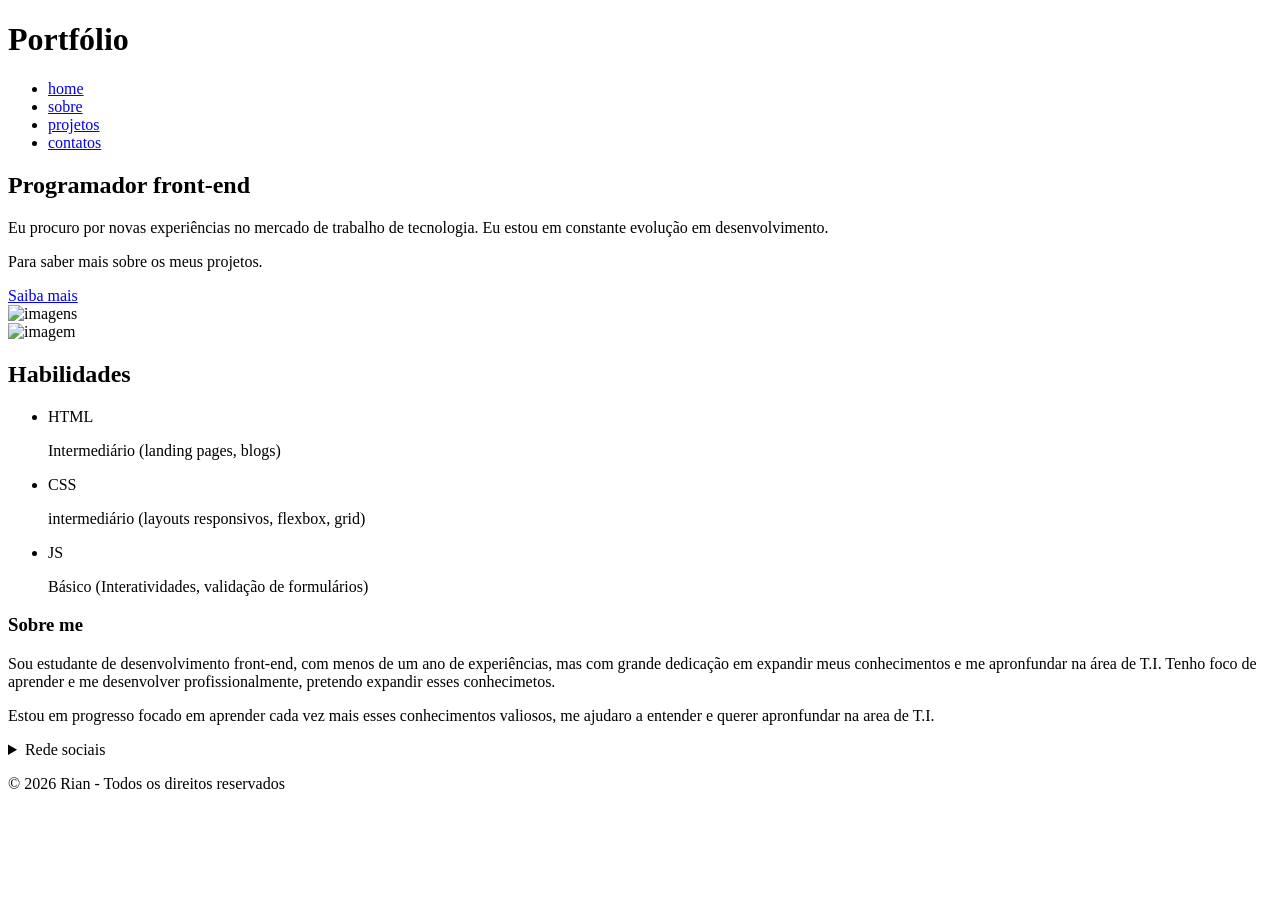
==== index.html @ 625d5825 "Fix stylesheet link path in index.html" ====
<!DOCTYPE html>
<html lang="pt-br">
<head>
    <meta charset="UTF-8">
    <meta http-equiv="X-UA-Compatible" content="IE=edge">
    <meta name="viewport" content="width=device-width, initial-scale=1.0">
    <meta name="description" content="Esta página contem um portfólio para o uso pessoal">
    <meta name="keywords" content="Portfólio pessoal">
    <meta name="author" content="Rian da silva menezes">
    <link rel="stylesheet" href="style.css">
    <title>Portfólio</title>
</head>
<body>
    <header>
        <h1>Portfólio</h1>

         <nav>
        <ul>
            <li><a href="index.html">home</a></li>
            <li><a href="#sobre">sobre</a></li>
            <li><a href="projetos.html">projetos</a></li>
            <li><a href="#contatos">contatos</a></li>
            
        </ul>
    </nav>

    </header>
   
    <main>
        <section class="section1">

            <div class="visul1">
            <h2>Programador front-end</h2>

            <p class="Descr1">Eu procuro por novas experiências no mercado de trabalho de  tecnologia. Eu estou em constante evolução em desenvolvimento.</p>
            
            <p class="Descr2">Para saber mais sobre os meus projetos.</p>
            <a href="Portfólio/projetos.html">Saiba mais</a>
            </div>

            <img src="img/img-3.jpg" alt="imagens">
               
            </section>

        <section class="section2">

        


        <div class="Habilidades">
           <img src="img/img-1.jpg" alt="imagem">
            <div class="conteinerHLD">

               

            <h2>Habilidades</h2>
        <ul>
            <li>HTML
                <p>Intermediário (landing pages, blogs)</p>
            </li>
            
            <li>CSS
                <p>intermediário (layouts responsivos, flexbox, grid)</p>
            </li>

            <li>JS
                <p>Básico (Interatividades, validação de formulários)</p>
            </li>
        </ul>
        </div>
  
    </div>
        

        <aside class="sobre" id="sobre">
            <h3>Sobre me</h3>
            <p>Sou estudante de desenvolvimento front-end, com menos de um ano de experiências, mas com grande dedicação em expandir meus conhecimentos e me apronfundar na área de T.I. Tenho foco de aprender e me desenvolver profissionalmente, pretendo expandir esses conhecimetos.</p>

            <p class="p-sobre">Estou em progresso focado em aprender cada vez mais esses conhecimentos valiosos, me ajudaro a entender e querer apronfundar na area de T.I.</p>
        </aside>

       
      
        </section>

    </main>
    <footer>
        
       
        <details>

            <summary id="contatos">Rede sociais</summary>

             <div class="redeSC">
        <figure>
            
            <img src="img/whatsapp.png" alt="imagem">
            <figcaption>+55 (73) 98145-9794</figcaption>
            
        </figure>

        <figure>
            <img class="email" src="img/o-email.png" alt="imagem">
            <figcaption>riansilvamenezes394@gmail.com</figcaption>
        </figure>

        <figure>
            <img class="github" src="img/github-big-logo.png" alt="imagem">
            <figcaption><a href="https://github.com/riansilvamenezes82/biblioteca-aleat-ria.git">https://github.com/riansilvamenezes82/biblioteca-aleat-ria.git</a></figcaption>
        </figure>

        <figure>
            
            <img src="img/linkedin.png" alt="imagem">
            <figcaption><a href="https://www.linkedin.com/in/rian-silva-menezes-94610027a">https://www.linkedin.com/in/rian-silva-menezes-94610027a</a></figcaption>
        </figure>
</div>

        </details>

        
       
        <p>© 2026 Rian - Todos os direitos reservados</p>
    </footer>
</body>
</html>
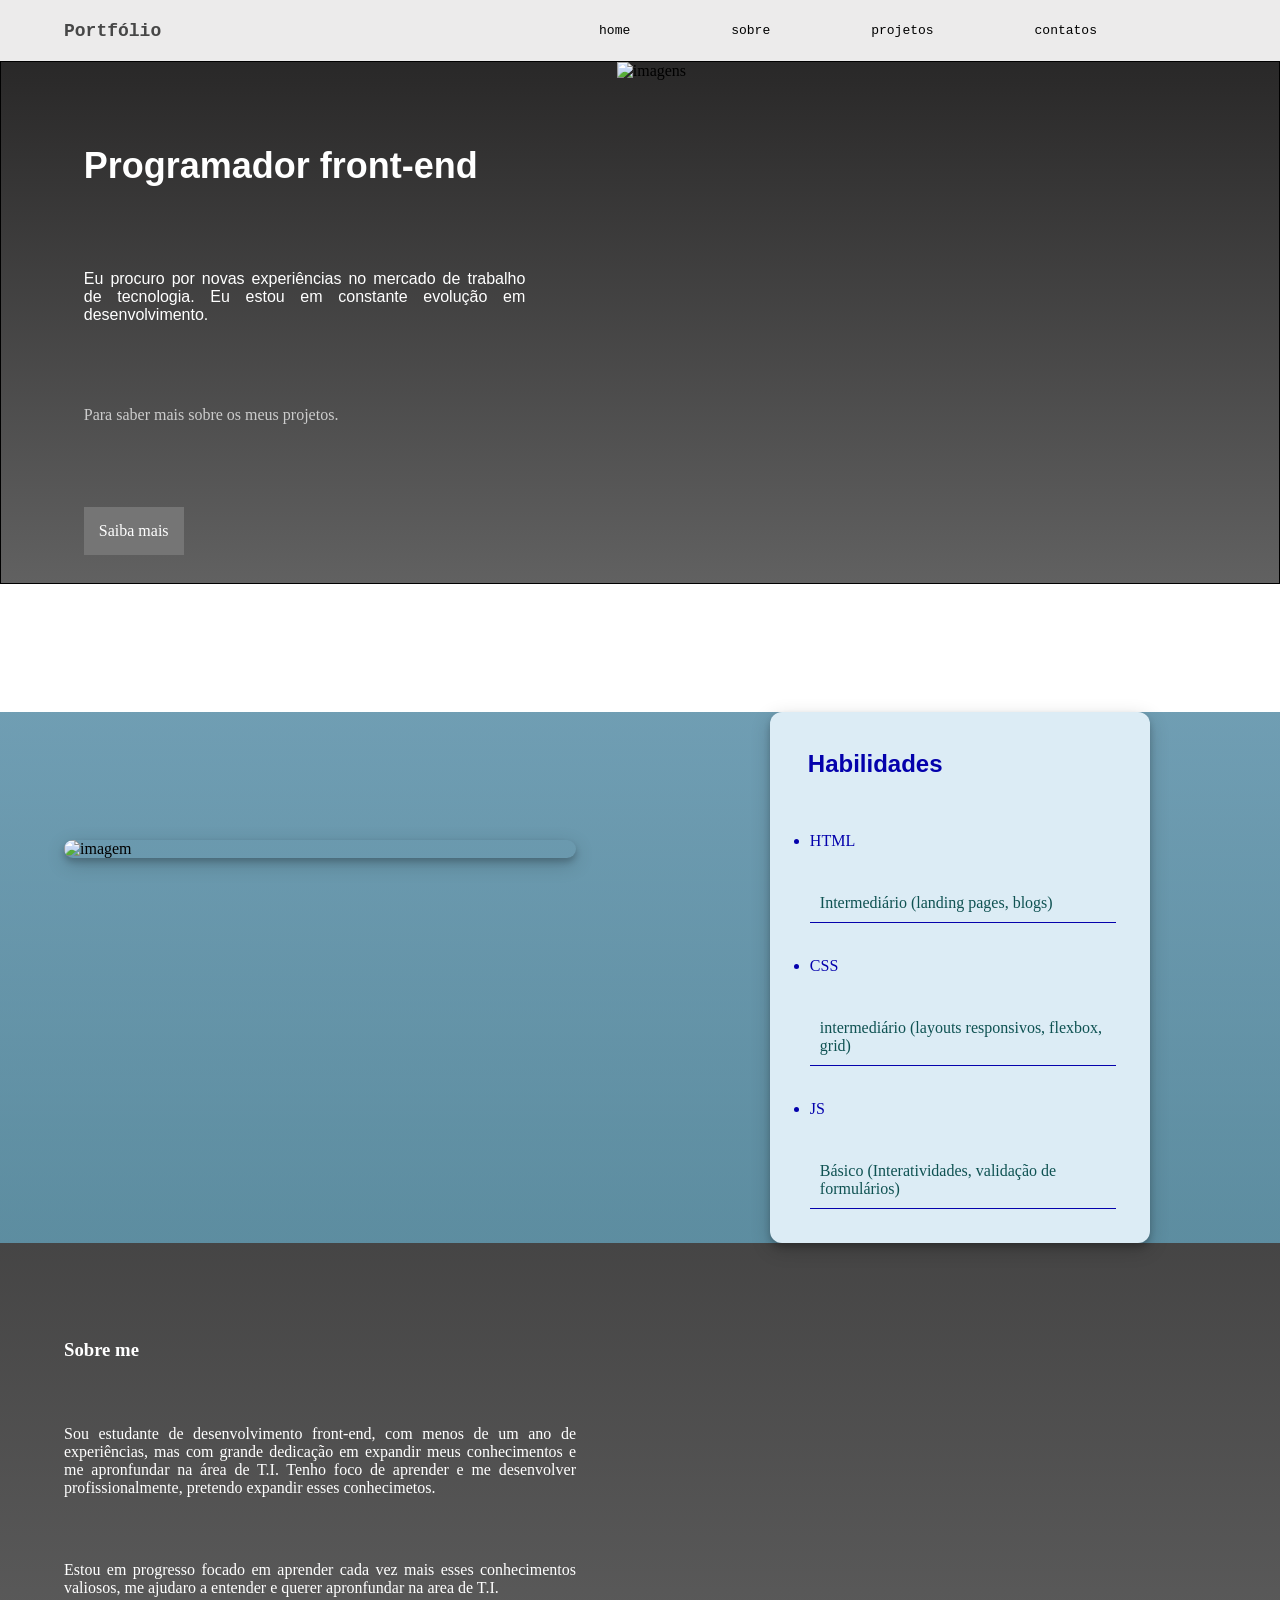
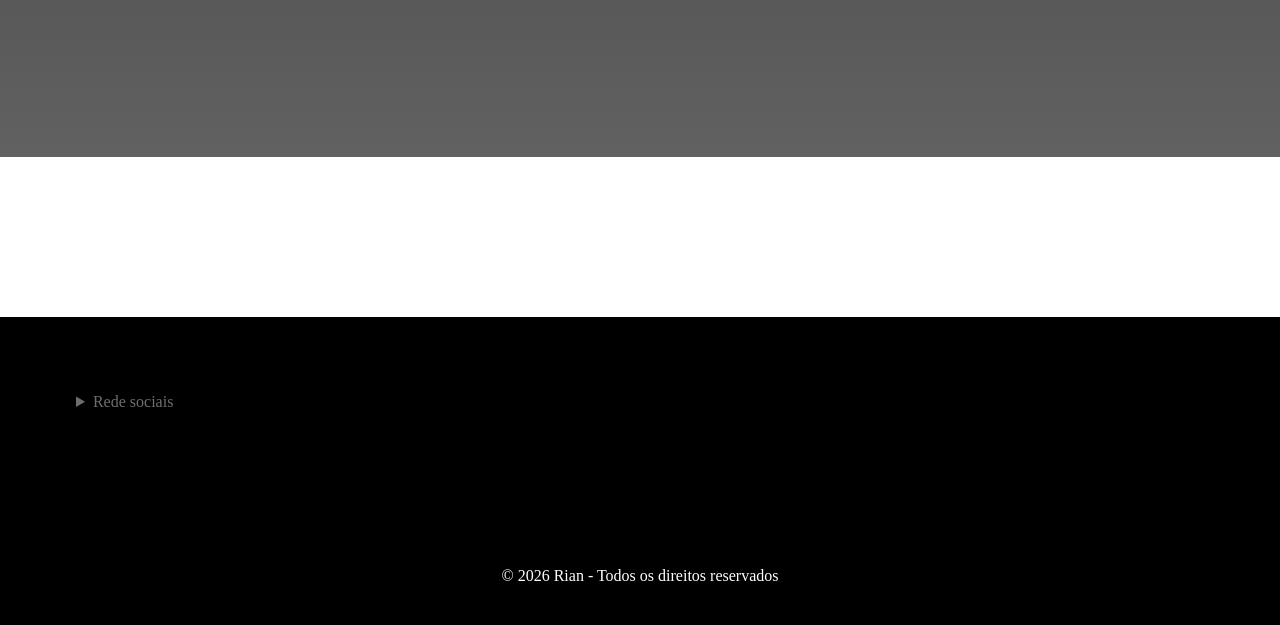
==== commit 4886f187: "Update stylesheet link path in index.html" ====
--- a/index.html
+++ b/index.html
@@ -7,7 +7,7 @@
     <meta name="description" content="Esta página contem um portfólio para o uso pessoal">
     <meta name="keywords" content="Portfólio pessoal">
     <meta name="author" content="Rian da silva menezes">
-    <link rel="stylesheet" href="style.css">
+    <link rel="stylesheet" href=" ../css/style.css">
     <title>Portfólio</title>
 </head>
 <body>
--- a/css/style.css
+++ b/css/style.css
@@ -0,0 +1,340 @@
+*{
+    box-sizing:border-box;
+}
+
+body{
+    margin:0;
+    
+    
+}
+
+html{
+    scroll-behavior:smooth;
+}
+
+header{
+    margin:0;
+    
+    
+}
+
+header{
+    display:flex;
+    align-items:center;
+    background:rgb(236, 235, 235);
+    font-family:monospace;
+}
+
+header h1{
+    margin-left:5%;
+    font-size:18px;
+    color:rgb(71, 71, 71);
+    
+}
+
+nav{
+    width:85%;
+    margin-left:13%;
+    
+}
+
+nav ul{
+    display:flex;
+    list-style-type:none;
+    padding:0;
+    margin-left:20%;
+    /* border:1px solid blue; */
+
+}
+
+nav li{
+    padding:10px;
+    margin-left:8%;
+   
+}
+
+nav li a{
+    /* border:1px solid blue; */
+    padding:10px;
+    color:black;
+    text-decoration:none;
+}
+
+nav li:hover{
+    opacity:30%;
+}
+
+
+
+.section1{
+    
+    display:flex;
+    background-image:linear-gradient(rgb(41, 40, 40), rgb(97, 97, 97));
+    border:1px solid black;
+   
+    
+}
+
+.section1 img{
+    width:60%;
+    height:auto;
+}
+
+.visul1{
+    width:50%;
+    height:100%;
+    margin-right:5%;
+   
+    
+}
+
+.section1 h2{
+
+    font-family:Impact, Haettenschweiler, 'Arial Narrow Bold', sans-serif;
+    display:inline-block;
+    margin:15% 0% 0% 15%;
+    font-size:36px;
+    color:white;
+  
+}
+
+.Descr1{
+    /* border:1px solid black; */
+    margin:15% 0% 5% 15%;
+    color:white;
+    text-align:justify;
+    width:80%;
+    font-family:'Lucida Sans', 'Lucida Sans Regular', 'Lucida Grande', 'Lucida Sans Unicode', Geneva, Verdana, sans-serif;
+    
+    
+    
+
+}
+
+
+.Descr2{
+   
+    margin:15% 0% 0% 15%;
+    width:60%;
+    color:rgb(204, 204, 204);
+    text-align:justify;
+}
+
+.section1 a{
+    margin:15% 0% 5% 15%; 
+    display:inline-block;
+    background:rgb(117, 117, 117);
+    text-decoration:none;
+    padding:15px;
+    color:white;
+    
+}
+
+.section1 a:hover{
+    background:white;
+    color:rgb(126, 128, 126);
+}
+
+
+
+
+
+
+.section2{
+   margin:10% 0% 10% 0%;
+   padding-bottom:10%;
+   background-image:linear-gradient(rgb(41, 40, 40), rgb(97, 97, 97));
+   
+  
+   
+   
+}
+
+
+
+.sobre{
+    
+    width:50%;
+    
+}
+
+.sobre h3{
+    margin:15% 0% 5% 10%;
+    color:white;
+    
+
+}
+
+.sobre p{
+    text-align:justify;
+    
+    color:white;
+    
+   
+}
+
+.sobre .p-sobre{
+    
+    color:white;
+}
+
+.section2 p{
+    
+    margin:10% 10% 5% 10%;
+}
+
+.Habilidades{
+    display:flex;
+    background-image:linear-gradient(rgba(140, 205, 235, 0.712), rgba(106, 181, 211, 0.644));
+    
+    
+    
+    
+}
+
+.conteinerHLD{
+    display:inline-block;
+    margin:auto;
+    
+    height:60%;
+    background:rgb(220, 236, 245);
+    border-radius:12px;
+    box-shadow:0px 4px 6px rgba(0,0,0,0.2), 0px 6px 20px rgba(0,0,0,0.19);
+}
+
+.conteinerHLD:hover{
+ box-shadow:0px 4px 6px rgba(0,0,0,0.2), 0px 6px 20px rgba(0, 0, 0, 0.349);
+}
+
+.section2 img{
+    width:40%;
+    height:50%;
+    margin:10% 5% 10% 5%;
+    border-radius:12px;
+    box-shadow:0px 4px 6px rgba(0,0,0,0.2), 0px 6px 20px rgba(0,0,0,0.19);
+   
+}
+
+.section2 h2{
+    display:inline-block;
+    /* border:1px solid black; */
+    margin:10% 0% 10% 10%;
+    color:rgb(4, 1, 172);
+    font-family:'Franklin Gothic Medium', 'Arial Narrow', Arial, sans-serif;
+}
+
+.Habilidades li{
+    margin-bottom:10%;
+    color:rgb(4, 1, 172);
+    
+    
+}
+
+.Habilidades li p{
+    margin-left:0;
+    color:rgb(15, 82, 82);
+    border-bottom:1px solid rgb(4, 1, 172);
+    padding:10px;
+
+}
+
+
+
+
+
+
+
+
+footer{
+    margin-top:10rem;
+    
+    background:black;
+    padding:40px;
+}
+
+details{
+   
+    
+    /* border:1px solid white; */
+    width:60%;
+    
+    
+    
+}
+
+summary{
+    padding:5%; 
+    color:rgb(112, 109, 109);
+}
+
+details h4{
+    color:white;
+    
+}
+
+details a{
+    color:white;
+    text-decoration:underline;
+}
+
+details a:hover{
+    color:rgb(170, 169, 169);
+}
+
+.redeSC{
+    background:rgba(43, 43, 43, 0.473);
+    width:100%;
+    padding:2% 10% 2% 0%;
+   
+}
+
+
+
+
+footer figure{
+    display:flex;
+    align-items:center;
+    /* border:1px solid white; */
+    width:100%;
+    margin:10% 0% 15% 10%;
+    
+}
+
+footer figcaption{
+ margin-left:5%;
+ color:white;
+ font-family:monospace;
+ 
+ /* border:1px solid red; */
+  
+ 
+
+  
+}
+
+footer img{
+    width:8%;
+    height:8%;
+    
+    
+}
+
+
+.email{
+    background:white;
+    border-radius:100%;
+    padding:1px;
+}
+
+.github{
+    background:white;
+    border-radius:100%;
+}
+
+footer p{
+    color:white;
+    text-align:center;
+    margin-top:10%;
+    margin-bottom:0;
+}
+
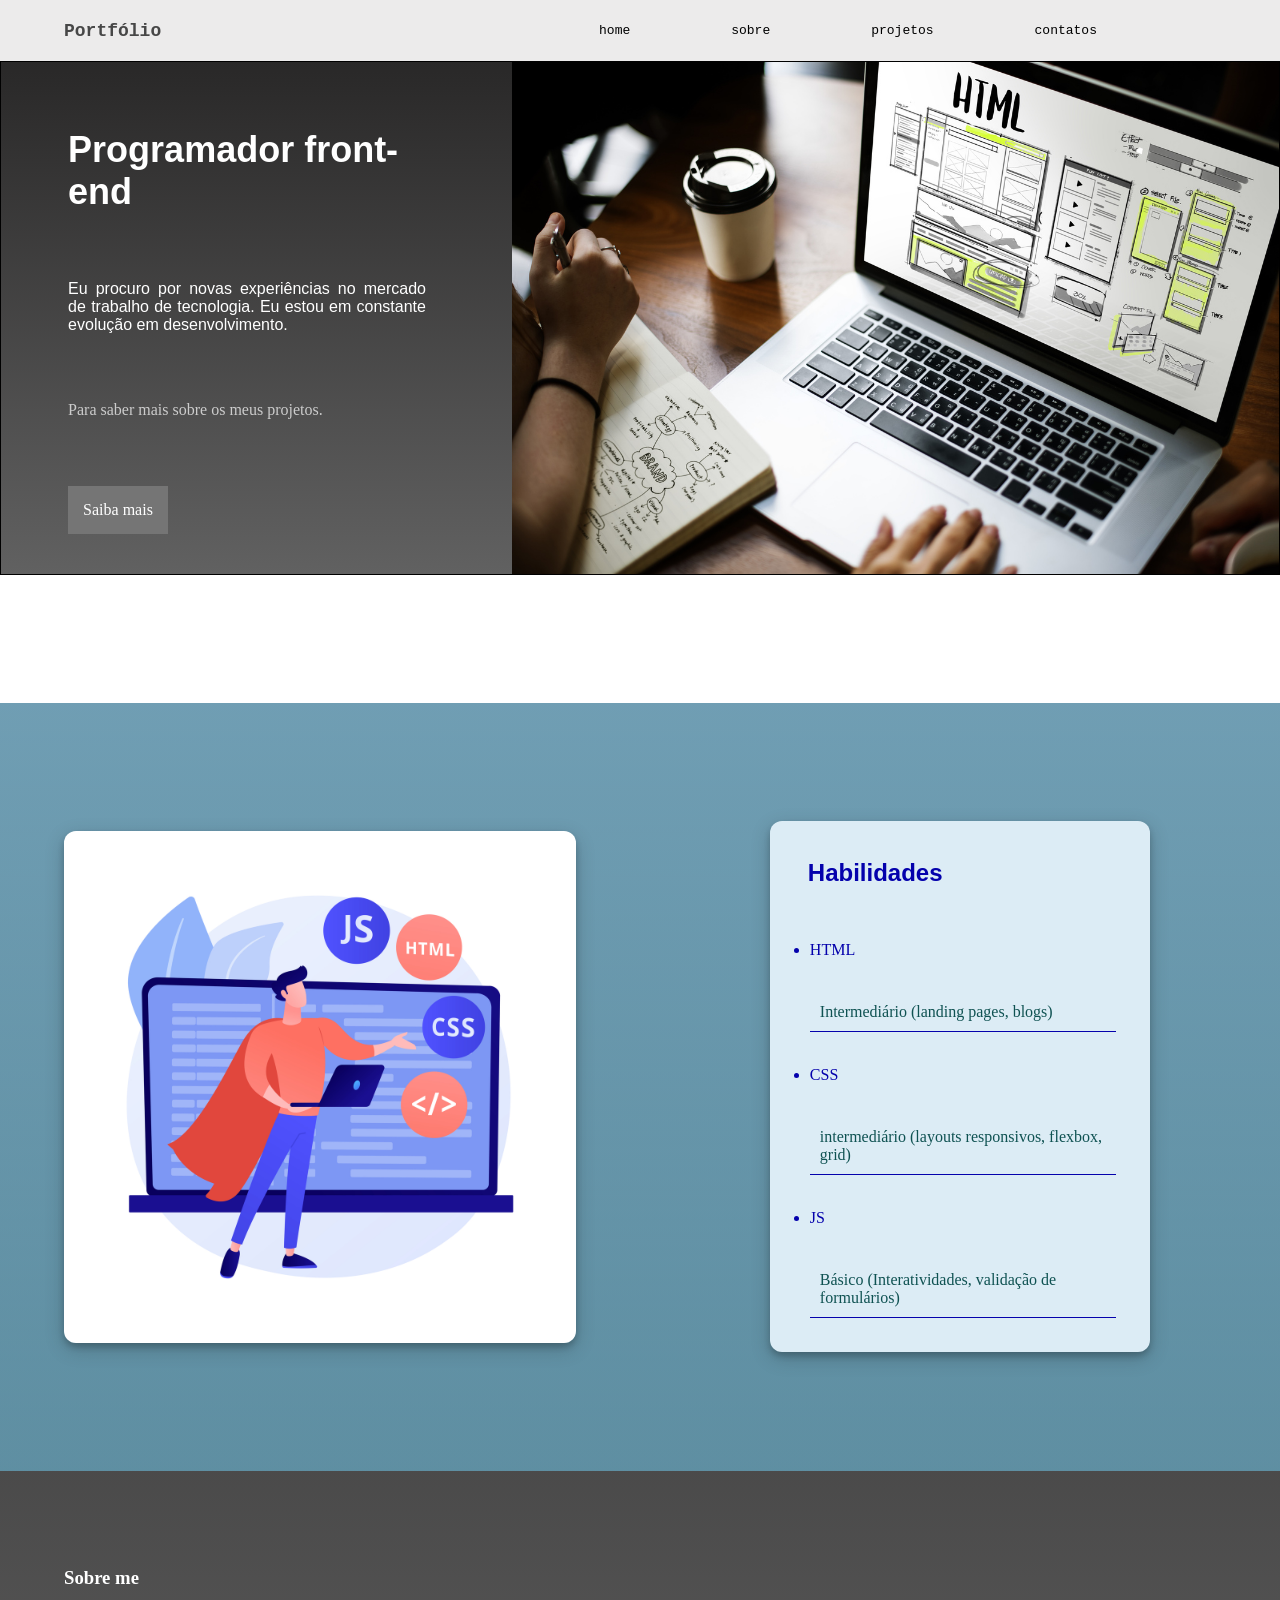
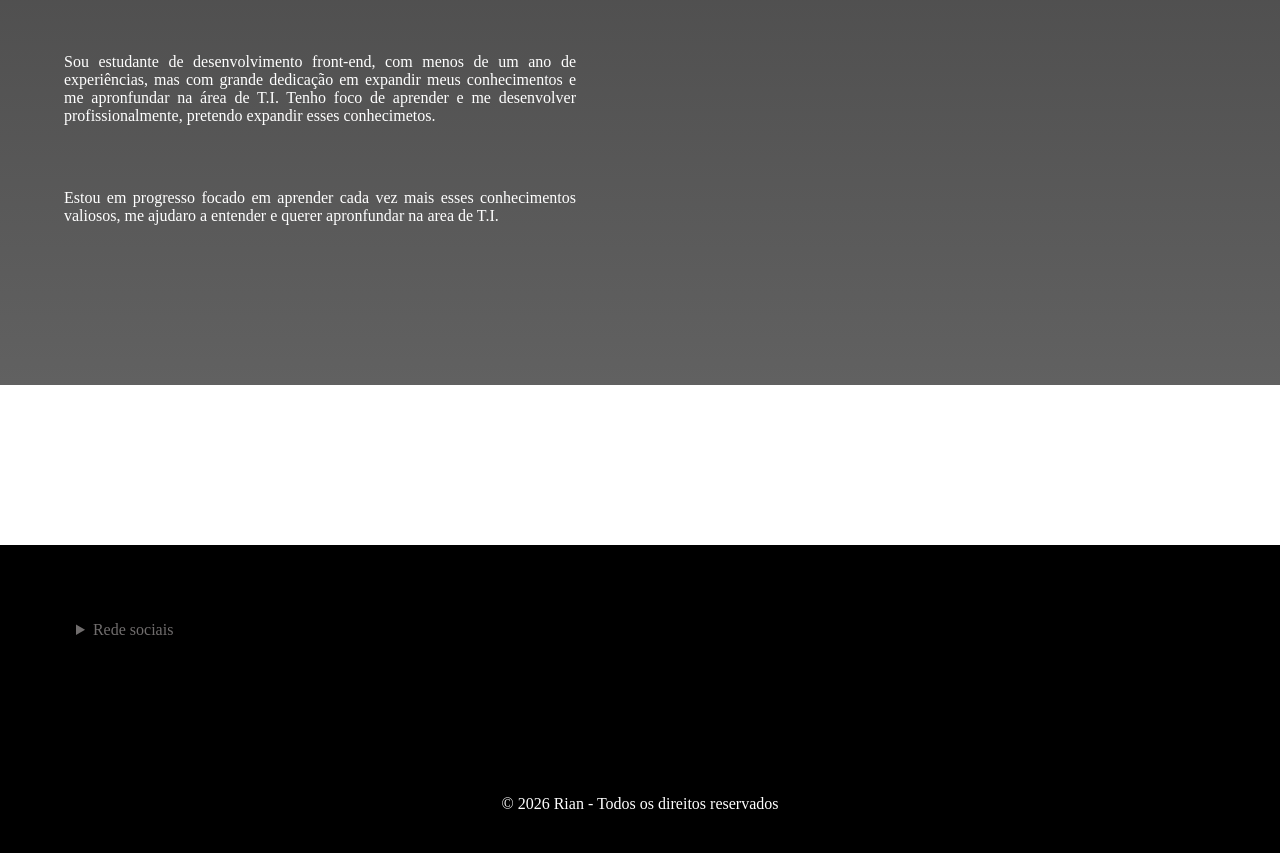
==== commit ea14196b: "Update index.html" ====
--- a/index.html
+++ b/index.html
@@ -7,7 +7,7 @@
     <meta name="description" content="Esta página contem um portfólio para o uso pessoal">
     <meta name="keywords" content="Portfólio pessoal">
     <meta name="author" content="Rian da silva menezes">
-    <link rel="stylesheet" href=" ../css/style.css">
+    <link rel="stylesheet" href=" Portfólio/css/style.css">
     <title>Portfólio</title>
 </head>
 <body>
@@ -18,7 +18,7 @@
         <ul>
             <li><a href="index.html">home</a></li>
             <li><a href="#sobre">sobre</a></li>
-            <li><a href="projetos.html">projetos</a></li>
+            <li><a href="Portfólio/projetos.html">projetos</a></li>
             <li><a href="#contatos">contatos</a></li>
             
         </ul>
@@ -38,7 +38,7 @@
             <a href="Portfólio/projetos.html">Saiba mais</a>
             </div>
 
-            <img src="img/img-3.jpg" alt="imagens">
+            <img src="Portfólio/img/img-3.jpg" alt="imagens">
                
             </section>
 
@@ -48,7 +48,7 @@
 
 
         <div class="Habilidades">
-           <img src="img/img-1.jpg" alt="imagem">
+           <img src="Portfólio/img/img-1.jpg" alt="imagem">
             <div class="conteinerHLD">
 
                
@@ -94,24 +94,24 @@
              <div class="redeSC">
         <figure>
             
-            <img src="img/whatsapp.png" alt="imagem">
+            <img src="Portfólio/img/whatsapp.png" alt="imagem">
             <figcaption>+55 (73) 98145-9794</figcaption>
             
         </figure>
 
         <figure>
-            <img class="email" src="img/o-email.png" alt="imagem">
+            <img class="email" src="Portfólio/img/o-email.png" alt="imagem">
             <figcaption>riansilvamenezes394@gmail.com</figcaption>
         </figure>
 
         <figure>
-            <img class="github" src="img/github-big-logo.png" alt="imagem">
+            <img class="github" src="Portfólio/img/github-big-logo.png" alt="imagem">
             <figcaption><a href="https://github.com/riansilvamenezes82/biblioteca-aleat-ria.git">https://github.com/riansilvamenezes82/biblioteca-aleat-ria.git</a></figcaption>
         </figure>
 
         <figure>
             
-            <img src="img/linkedin.png" alt="imagem">
+            <img src="Portfólio/img/linkedin.png" alt="imagem">
             <figcaption><a href="https://www.linkedin.com/in/rian-silva-menezes-94610027a">https://www.linkedin.com/in/rian-silva-menezes-94610027a</a></figcaption>
         </figure>
 </div>
--- a/Portfólio/css/style.css
+++ b/Portfólio/css/style.css
@@ -0,0 +1,340 @@
+*{
+    box-sizing:border-box;
+}
+
+body{
+    margin:0;
+    
+    
+}
+
+html{
+    scroll-behavior:smooth;
+}
+
+header{
+    margin:0;
+    
+    
+}
+
+header{
+    display:flex;
+    align-items:center;
+    background:rgb(236, 235, 235);
+    font-family:monospace;
+}
+
+header h1{
+    margin-left:5%;
+    font-size:18px;
+    color:rgb(71, 71, 71);
+    
+}
+
+nav{
+    width:85%;
+    margin-left:13%;
+    
+}
+
+nav ul{
+    display:flex;
+    list-style-type:none;
+    padding:0;
+    margin-left:20%;
+    /* border:1px solid blue; */
+
+}
+
+nav li{
+    padding:10px;
+    margin-left:8%;
+   
+}
+
+nav li a{
+    /* border:1px solid blue; */
+    padding:10px;
+    color:black;
+    text-decoration:none;
+}
+
+nav li:hover{
+    opacity:30%;
+}
+
+
+
+.section1{
+    
+    display:flex;
+    background-image:linear-gradient(rgb(41, 40, 40), rgb(97, 97, 97));
+    border:1px solid black;
+   
+    
+}
+
+.section1 img{
+    width:60%;
+    height:auto;
+}
+
+.visul1{
+    width:50%;
+    height:100%;
+    margin-right:5%;
+   
+    
+}
+
+.section1 h2{
+
+    font-family:Impact, Haettenschweiler, 'Arial Narrow Bold', sans-serif;
+    display:inline-block;
+    margin:15% 0% 0% 15%;
+    font-size:36px;
+    color:white;
+  
+}
+
+.Descr1{
+    /* border:1px solid black; */
+    margin:15% 0% 5% 15%;
+    color:white;
+    text-align:justify;
+    width:80%;
+    font-family:'Lucida Sans', 'Lucida Sans Regular', 'Lucida Grande', 'Lucida Sans Unicode', Geneva, Verdana, sans-serif;
+    
+    
+    
+
+}
+
+
+.Descr2{
+   
+    margin:15% 0% 0% 15%;
+    width:60%;
+    color:rgb(204, 204, 204);
+    text-align:justify;
+}
+
+.section1 a{
+    margin:15% 0% 5% 15%; 
+    display:inline-block;
+    background:rgb(117, 117, 117);
+    text-decoration:none;
+    padding:15px;
+    color:white;
+    
+}
+
+.section1 a:hover{
+    background:white;
+    color:rgb(126, 128, 126);
+}
+
+
+
+
+
+
+.section2{
+   margin:10% 0% 10% 0%;
+   padding-bottom:10%;
+   background-image:linear-gradient(rgb(41, 40, 40), rgb(97, 97, 97));
+   
+  
+   
+   
+}
+
+
+
+.sobre{
+    
+    width:50%;
+    
+}
+
+.sobre h3{
+    margin:15% 0% 5% 10%;
+    color:white;
+    
+
+}
+
+.sobre p{
+    text-align:justify;
+    
+    color:white;
+    
+   
+}
+
+.sobre .p-sobre{
+    
+    color:white;
+}
+
+.section2 p{
+    
+    margin:10% 10% 5% 10%;
+}
+
+.Habilidades{
+    display:flex;
+    background-image:linear-gradient(rgba(140, 205, 235, 0.712), rgba(106, 181, 211, 0.644));
+    
+    
+    
+    
+}
+
+.conteinerHLD{
+    display:inline-block;
+    margin:auto;
+    
+    height:60%;
+    background:rgb(220, 236, 245);
+    border-radius:12px;
+    box-shadow:0px 4px 6px rgba(0,0,0,0.2), 0px 6px 20px rgba(0,0,0,0.19);
+}
+
+.conteinerHLD:hover{
+ box-shadow:0px 4px 6px rgba(0,0,0,0.2), 0px 6px 20px rgba(0, 0, 0, 0.349);
+}
+
+.section2 img{
+    width:40%;
+    height:50%;
+    margin:10% 5% 10% 5%;
+    border-radius:12px;
+    box-shadow:0px 4px 6px rgba(0,0,0,0.2), 0px 6px 20px rgba(0,0,0,0.19);
+   
+}
+
+.section2 h2{
+    display:inline-block;
+    /* border:1px solid black; */
+    margin:10% 0% 10% 10%;
+    color:rgb(4, 1, 172);
+    font-family:'Franklin Gothic Medium', 'Arial Narrow', Arial, sans-serif;
+}
+
+.Habilidades li{
+    margin-bottom:10%;
+    color:rgb(4, 1, 172);
+    
+    
+}
+
+.Habilidades li p{
+    margin-left:0;
+    color:rgb(15, 82, 82);
+    border-bottom:1px solid rgb(4, 1, 172);
+    padding:10px;
+
+}
+
+
+
+
+
+
+
+
+footer{
+    margin-top:10rem;
+    
+    background:black;
+    padding:40px;
+}
+
+details{
+   
+    
+    /* border:1px solid white; */
+    width:60%;
+    
+    
+    
+}
+
+summary{
+    padding:5%; 
+    color:rgb(112, 109, 109);
+}
+
+details h4{
+    color:white;
+    
+}
+
+details a{
+    color:white;
+    text-decoration:underline;
+}
+
+details a:hover{
+    color:rgb(170, 169, 169);
+}
+
+.redeSC{
+    background:rgba(43, 43, 43, 0.473);
+    width:100%;
+    padding:2% 10% 2% 0%;
+   
+}
+
+
+
+
+footer figure{
+    display:flex;
+    align-items:center;
+    /* border:1px solid white; */
+    width:100%;
+    margin:10% 0% 15% 10%;
+    
+}
+
+footer figcaption{
+ margin-left:5%;
+ color:white;
+ font-family:monospace;
+ 
+ /* border:1px solid red; */
+  
+ 
+
+  
+}
+
+footer img{
+    width:8%;
+    height:8%;
+    
+    
+}
+
+
+.email{
+    background:white;
+    border-radius:100%;
+    padding:1px;
+}
+
+.github{
+    background:white;
+    border-radius:100%;
+}
+
+footer p{
+    color:white;
+    text-align:center;
+    margin-top:10%;
+    margin-bottom:0;
+}
+
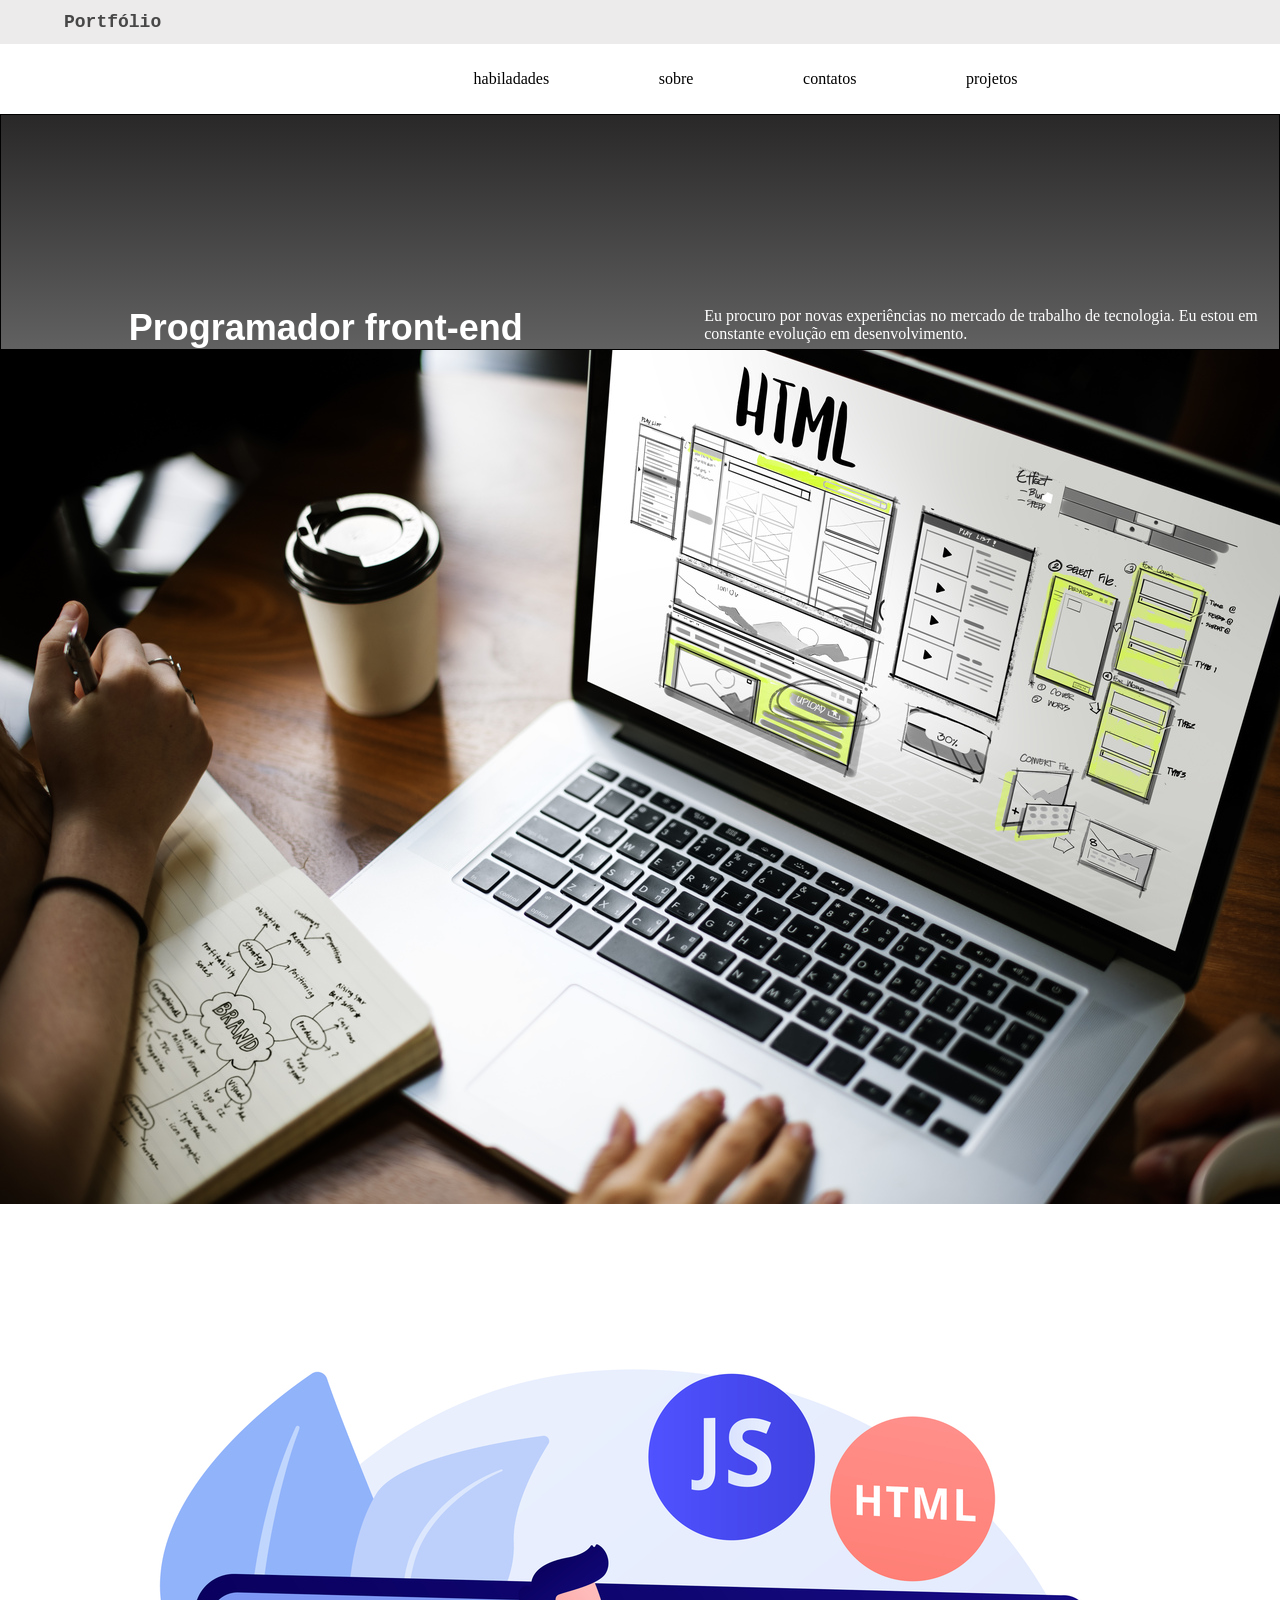
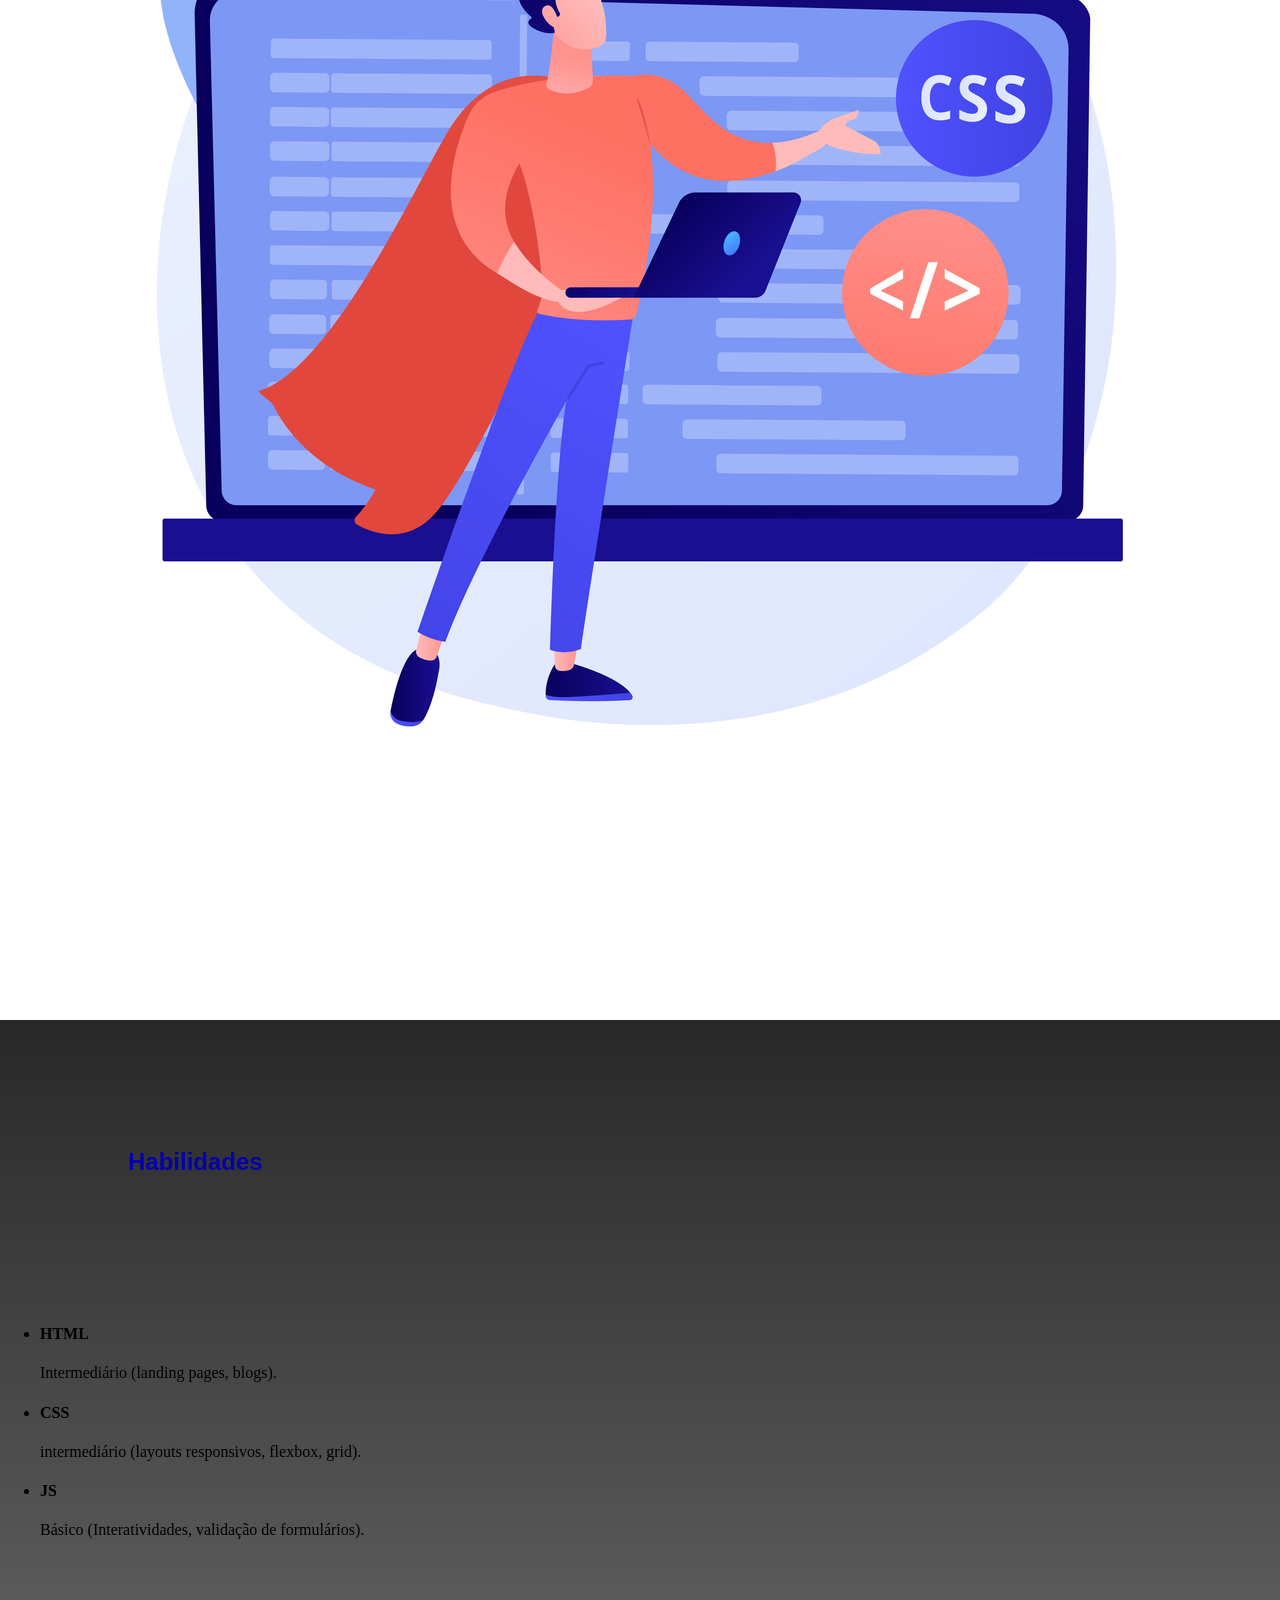
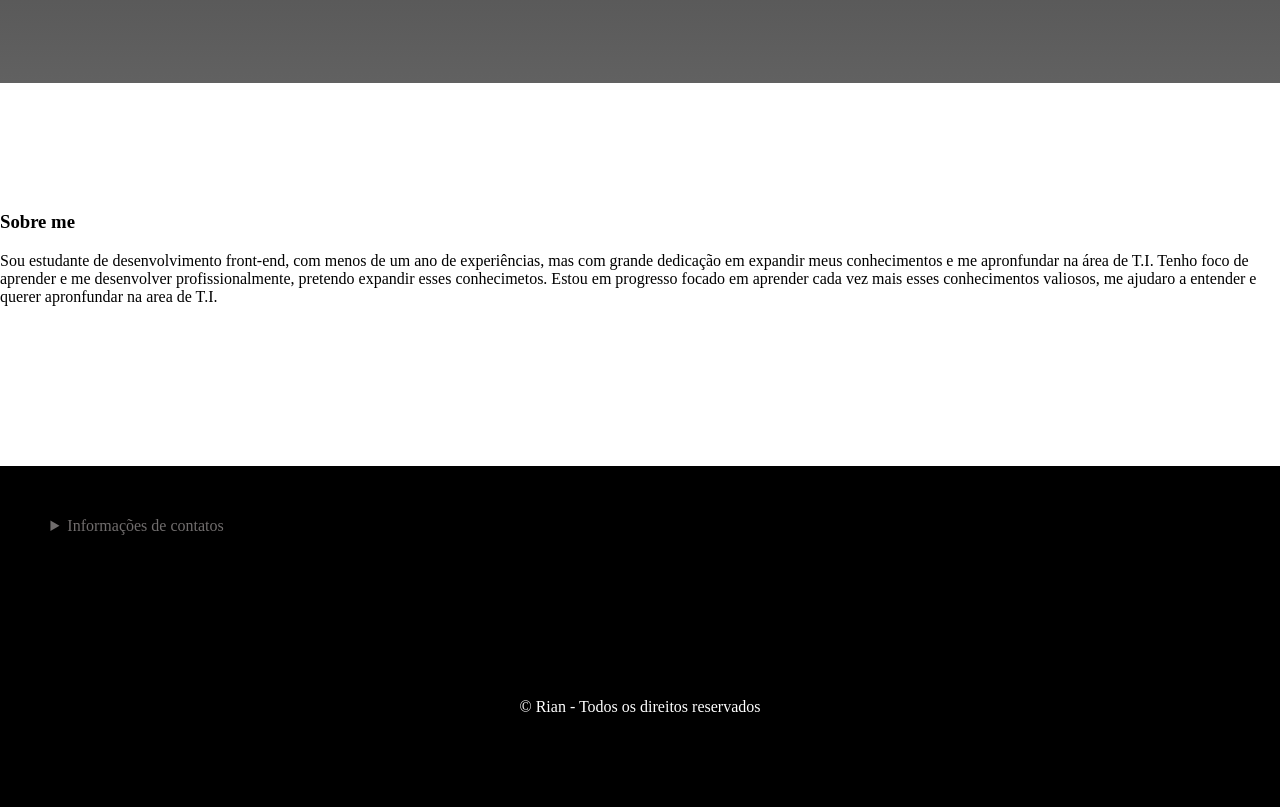
==== commit 748a01be: "Add files via upload" ====
--- a/index.html
+++ b/index.html
@@ -1,126 +1,103 @@
 <!DOCTYPE html>
 <html lang="pt-br">
+
 <head>
     <meta charset="UTF-8">
     <meta http-equiv="X-UA-Compatible" content="IE=edge">
     <meta name="viewport" content="width=device-width, initial-scale=1.0">
-    <meta name="description" content="Esta página contem um portfólio para o uso pessoal">
-    <meta name="keywords" content="Portfólio pessoal">
-    <meta name="author" content="Rian da silva menezes">
-    <link rel="stylesheet" href=" Portfólio/css/style.css">
-    <title>Portfólio</title>
+    <link rel="stylesheet" href="Portfólio/css/style.css">
+    <title>Porfólio</title>
 </head>
+
 <body>
-    <header>
-        <h1>Portfólio</h1>
+    <div class="cab">
 
-         <nav>
-        <ul>
-            <li><a href="index.html">home</a></li>
-            <li><a href="#sobre">sobre</a></li>
-            <li><a href="Portfólio/projetos.html">projetos</a></li>
-            <li><a href="#contatos">contatos</a></li>
-            
-        </ul>
-    </nav>
+        <header>
+            <h1>Portfólio</h1>
 
-    </header>
-   
+        </header>
+
+        <nav>
+            <ul>
+
+                <li><a href="#habilidades">habiladades</a></li>
+                <li><a href="#sobre">sobre</a></li>
+                <li><a href="#contatos">contatos</a>
+                <li><a href="Portfólio/projetos.html">projetos</a></li>
+
+
+                </li>
+            </ul>
+
+        </nav>
+    </div>
+
+
     <main>
         <section class="section1">
-
-            <div class="visul1">
             <h2>Programador front-end</h2>
-
-            <p class="Descr1">Eu procuro por novas experiências no mercado de trabalho de  tecnologia. Eu estou em constante evolução em desenvolvimento.</p>
-            
-            <p class="Descr2">Para saber mais sobre os meus projetos.</p>
-            <a href="Portfólio/projetos.html">Saiba mais</a>
-            </div>
-
-            <img src="Portfólio/img/img-3.jpg" alt="imagens">
-               
-            </section>
-
-        <section class="section2">
-
-        
+            <p>Eu procuro por novas experiências no mercado de trabalho de tecnologia. Eu       estou em constante evolução em
+                desenvolvimento.</p>
 
 
-        <div class="Habilidades">
-           <img src="Portfólio/img/img-1.jpg" alt="imagem">
-            <div class="conteinerHLD">
+        </section>
 
-               
+        <div class="img1"><img src="Portfólio/img/img-3.jpg" alt="image"></div>
+
+        <div class="img2"><img src="Portfólio/img/img-1.jpg" alt="imagem"></div>
+
+
+        <section id="habilidades" class="section2">
 
             <h2>Habilidades</h2>
-        <ul>
-            <li>HTML
-                <p>Intermediário (landing pages, blogs)</p>
-            </li>
-            
-            <li>CSS
-                <p>intermediário (layouts responsivos, flexbox, grid)</p>
-            </li>
+            <ul>
+                <li>
+                    <h4>HTML</h4> Intermediário (landing pages, blogs).
+                </li>
 
-            <li>JS
-                <p>Básico (Interatividades, validação de formulários)</p>
-            </li>
-        </ul>
-        </div>
-  
-    </div>
-        
+                <li>
+                    <h4>CSS</h4>intermediário (layouts responsivos, flexbox, grid).
+                </li>
 
-        <aside class="sobre" id="sobre">
-            <h3>Sobre me</h3>
-            <p>Sou estudante de desenvolvimento front-end, com menos de um ano de experiências, mas com grande dedicação em expandir meus conhecimentos e me apronfundar na área de T.I. Tenho foco de aprender e me desenvolver profissionalmente, pretendo expandir esses conhecimetos.</p>
-
-            <p class="p-sobre">Estou em progresso focado em aprender cada vez mais esses conhecimentos valiosos, me ajudaro a entender e querer apronfundar na area de T.I.</p>
-        </aside>
-
-       
-      
+                <li>
+                    <h4>JS</h4>Básico (Interatividades, validação de formulários).
+                </li>
+            </ul>
         </section>
 
+
+        <aside id="sobre">
+            <h3>Sobre me</h3>
+            <p>
+                Sou estudante de desenvolvimento front-end, com menos de um ano de experiências, mas com grande
+                dedicação em expandir meus conhecimentos e me apronfundar na área de T.I. Tenho foco de aprender e me
+                desenvolver profissionalmente, pretendo expandir esses conhecimetos.
+
+                Estou em progresso focado em aprender cada vez mais esses conhecimentos valiosos, me ajudaro a entender
+                e querer apronfundar na area de T.I.</p>
+        </aside>
     </main>
-    <footer>
-        
-       
+    <footer id="contatos">
+
         <details>
+            <summary>Informações de contatos</summary>
 
-            <summary id="contatos">Rede sociais</summary>
+            <ul>
+                <li><img src="Portfólio/img/whatsapp.png" alt="image">+55 (73) 98145-9794</li>
+                <li><img src="Portfólio/img/o-email.png" alt="image">riansilvamenezes394@gmail.com</li>
 
-             <div class="redeSC">
-        <figure>
-            
-            <img src="Portfólio/img/whatsapp.png" alt="imagem">
-            <figcaption>+55 (73) 98145-9794</figcaption>
-            
-        </figure>
+                <li><img src="Portfólio/img/github-big-logo.png" alt="image">
+                    <a href="https://github.com/riansilvamenezes82/biblioteca-aleat-ria.git">Repositório do projeto</a>
+                </li>
+                <li><img src="Portfólio/img/linkedin.png" alt="image"><a
+                        href="https://www.linkedin.com/in/rian-silva-menezes-94610027a">Linkedin</a></li>
 
-        <figure>
-            <img class="email" src="Portfólio/img/o-email.png" alt="imagem">
-            <figcaption>riansilvamenezes394@gmail.com</figcaption>
-        </figure>
-
-        <figure>
-            <img class="github" src="Portfólio/img/github-big-logo.png" alt="imagem">
-            <figcaption><a href="https://github.com/riansilvamenezes82/biblioteca-aleat-ria.git">https://github.com/riansilvamenezes82/biblioteca-aleat-ria.git</a></figcaption>
-        </figure>
-
-        <figure>
-            
-            <img src="Portfólio/img/linkedin.png" alt="imagem">
-            <figcaption><a href="https://www.linkedin.com/in/rian-silva-menezes-94610027a">https://www.linkedin.com/in/rian-silva-menezes-94610027a</a></figcaption>
-        </figure>
-</div>
-
+            </ul>
         </details>
 
-        
-       
-        <p>© 2026 Rian - Todos os direitos reservados</p>
+
+        <p>© Rian - Todos os direitos reservados</p>
     </footer>
 </body>
-</html>
+
+</html>
--- a/Portfólio/css/style.css
+++ b/Portfólio/css/style.css
@@ -4,8 +4,8 @@
 
 body{
     margin:0;
-    
-    
+
+
 }
 
 html{
@@ -14,8 +14,8 @@
 
 header{
     margin:0;
-    
-    
+
+
 }
 
 header{
@@ -29,13 +29,13 @@
     margin-left:5%;
     font-size:18px;
     color:rgb(71, 71, 71);
-    
+
 }
 
 nav{
     width:85%;
     margin-left:13%;
-    
+
 }
 
 nav ul{
@@ -50,7 +50,7 @@
 nav li{
     padding:10px;
     margin-left:8%;
-   
+
 }
 
 nav li a{
@@ -67,12 +67,12 @@
 
 
 .section1{
-    
+
     display:flex;
     background-image:linear-gradient(rgb(41, 40, 40), rgb(97, 97, 97));
     border:1px solid black;
-   
-    
+
+
 }
 
 .section1 img{
@@ -83,51 +83,41 @@
 .visul1{
     width:50%;
     height:100%;
-    margin-right:5%;
-   
-    
+    /* border:1px solid blue; */
+
+
 }
 
 .section1 h2{
 
     font-family:Impact, Haettenschweiler, 'Arial Narrow Bold', sans-serif;
     display:inline-block;
-    margin:15% 0% 0% 15%;
+    width:50%;
+    margin:15% 0% 0% 10%;
     font-size:36px;
     color:white;
-  
-}
-
-.Descr1{
+
+}
+
+.section1 p{
     /* border:1px solid black; */
-    margin:15% 0% 5% 15%;
-    color:white;
-    text-align:justify;
-    width:80%;
-    font-family:'Lucida Sans', 'Lucida Sans Regular', 'Lucida Grande', 'Lucida Sans Unicode', Geneva, Verdana, sans-serif;
-    
-    
-    
-
-}
-
-
-.Descr2{
-   
-    margin:15% 0% 0% 15%;
-    width:60%;
-    color:rgb(204, 204, 204);
-    text-align:justify;
-}
+    color:white;
+    margin:15% 0% 0% 10%;
+
+
+}
+
+
+
 
 .section1 a{
-    margin:15% 0% 5% 15%; 
+    margin:15% 0% 5% 10%;
     display:inline-block;
     background:rgb(117, 117, 117);
     text-decoration:none;
     padding:15px;
     color:white;
-    
+
 }
 
 .section1 a:hover{
@@ -144,58 +134,64 @@
    margin:10% 0% 10% 0%;
    padding-bottom:10%;
    background-image:linear-gradient(rgb(41, 40, 40), rgb(97, 97, 97));
-   
-  
-   
-   
+
+
+
+
 }
 
 
 
 .sobre{
-    
+
     width:50%;
     
+
+
 }
 
 .sobre h3{
     margin:15% 0% 5% 10%;
     color:white;
-    
+
 
 }
 
 .sobre p{
-    text-align:justify;
-    
-    color:white;
-    
-   
+    
+    color:white;
+    width:80%;
+    
+
+
 }
 
 .sobre .p-sobre{
-    
-    color:white;
+    width:80%;
+    hyphens:auto;
+    color:white;
+    
+
 }
 
 .section2 p{
-    
+
     margin:10% 10% 5% 10%;
 }
 
 .Habilidades{
     display:flex;
     background-image:linear-gradient(rgba(140, 205, 235, 0.712), rgba(106, 181, 211, 0.644));
-    
-    
-    
-    
+
+
+
+
 }
 
 .conteinerHLD{
     display:inline-block;
     margin:auto;
-    
+
     height:60%;
     background:rgb(220, 236, 245);
     border-radius:12px;
@@ -212,7 +208,7 @@
     margin:10% 5% 10% 5%;
     border-radius:12px;
     box-shadow:0px 4px 6px rgba(0,0,0,0.2), 0px 6px 20px rgba(0,0,0,0.19);
-   
+
 }
 
 .section2 h2{
@@ -226,8 +222,8 @@
 .Habilidades li{
     margin-bottom:10%;
     color:rgb(4, 1, 172);
-    
-    
+
+
 }
 
 .Habilidades li p{
@@ -247,46 +243,44 @@
 
 footer{
     margin-top:10rem;
-    
     background:black;
-    padding:40px;
+    padding:1%;
 }
 
 details{
-   
-    
+
+
     /* border:1px solid white; */
     width:60%;
-    
-    
-    
+
+
+
 }
 
 summary{
-    padding:5%; 
+    padding:5%;
     color:rgb(112, 109, 109);
-}
-
-details h4{
-    color:white;
-    
-}
-
-details a{
-    color:white;
-    text-decoration:underline;
-}
-
-details a:hover{
-    color:rgb(170, 169, 169);
 }
 
 .redeSC{
     background:rgba(43, 43, 43, 0.473);
     width:100%;
     padding:2% 10% 2% 0%;
-   
-}
+
+}
+
+
+
+details a{
+    color:white;
+    text-decoration:underline;
+}
+
+details a:hover{
+    color:rgb(170, 169, 169);
+}
+
+
 
 
 
@@ -297,26 +291,26 @@
     /* border:1px solid white; */
     width:100%;
     margin:10% 0% 15% 10%;
-    
+
 }
 
 footer figcaption{
  margin-left:5%;
  color:white;
  font-family:monospace;
- 
+
  /* border:1px solid red; */
-  
- 
-
-  
+
+
+
+
 }
 
 footer img{
     width:8%;
     height:8%;
-    
-    
+
+
 }
 
 
@@ -335,6 +329,334 @@
     color:white;
     text-align:center;
     margin-top:10%;
+    padding-bottom:5%;
+}
+
+
+
+@media only screen and (max-width:576px){
+    body{
+
+        header{
+    display:flex;
+   
+    flex-direction:column;
+    background:rgb(236, 235, 235);
+    font-family:monospace;
+}
+
+header h1{
+    
+    color:rgb(71, 71, 71);
+    padding:5px;
+    margin-right:15rem;
+
+}
+
+nav{
+
+     
+    border-top:2px solid rgb(194, 194, 194);
+    width:100%;
+    margin-left:0%;
+
+}
+
+nav ul{
+    display:flex;
+    list-style-type:none;
+    /* border:1px solid blue; */
+    margin:0;
+    height:3rem;
+
+}
+
+nav li{
+    margin-left:0%;
+    margin-top:2%;
+    
+    
+
+}
+
+
+
+.section1{
+
+    display:flex;
+    flex-direction:column;
+    background-image:linear-gradient(rgb(41, 40, 40), rgb(97, 97, 97));
+    /* border:1px solid red; */
+    height:45rem;
+
+
+
+
+}
+
+.section1 img{
+
+    width:auto;
+    height:100%;
+}
+
+.visul1{
+    width:100%;
+    height:70%;
+    /* border:1px solid yellow; */
+    
+
+
+}
+
+.section1 h2{
+
+
+    font-family:Impact, Haettenschweiler, 'Arial Narrow Bold', sans-serif;
+    display:inline-block;
+    margin:15% 0% 0% 5%;
+    font-size:30px;
+    color:white;
+
+}
+
+.section1 p{
+    /* border:1px solid black; */
+    margin:15% 5% 5% 5%;
+    color:white;
+    font-size:14px;
+    text-align:left;
+    hyphens:auto;
+
+
+}
+
+
+
+
+.section1 a{
+    margin:15% 0% 5% 5%;
+    display:inline-block;
+    background:rgb(117, 117, 117);
+    text-decoration:none;
+    padding:15px;
+    color:white;
+    box-shadow:0px 4px 6px rgba(0,0,0,0.2), 0px 6px 20px rgba(0,0,0,0.19)
+
+}
+
+
+
+.section2{
+   margin:10% 0% 10% 0%;
+   padding-bottom:10%;
+   background-image:linear-gradient(rgb(41, 40, 40), rgb(97, 97, 97));
+
+
+
+
+}
+
+.section2 img{
+    width:90%;
+    height:30%;
+    margin:10% auto 10% auto;
+    border-radius:12px;
+    box-shadow:0px 4px 6px rgba(0,0,0,0.2), 0px 6px 20px rgba(0,0,0,0.19);
+
+}
+
+
+.Habilidades{
+    display:flex;
+    flex-direction:column;
+    background-image:linear-gradient(rgba(140, 205, 235, 0.712), rgba(106, 181, 211, 0.644));
+    height:70rem;
+    
+
+
+
+
+}
+
+.conteinerHLD{
+    /* border:1px solid red; */
+    height:50%;
+    width:90%;
+    background:rgb(220, 236, 245);
+    border-radius:12px;
+    box-shadow:0px 4px 6px rgba(0,0,0,0.2), 0px 6px 20px rgba(0,0,0,0.19);
+}
+
+.conteinerHLD:hover{
+ box-shadow:0px 4px 6px rgba(0,0,0,0.2), 0px 6px 20px rgba(0, 0, 0, 0.349);
+}
+
+
+.section2 h2{
+    display:inline-block;
+    /* border:1px solid black; */
+    margin:10% 0% 10% 10%;
+    color:rgb(4, 1, 172);
+    font-family:'Franklin Gothic Medium', 'Arial Narrow', Arial, sans-serif;
+}
+
+.Habilidades li{
+    margin-bottom:10%;
+    color:rgb(4, 1, 172);
+
+
+}
+
+.Habilidades li p{
+    margin-left:0;
+    color:rgb(15, 82, 82);
+    /* border-bottom:1px solid rgb(4, 1, 172); */
+    padding:10px;
+
+}
+
+
+
+
+.sobre{
+
+    /* border:1px solid black; */
+    width:100%;
+
+}
+
+.sobre h3{
+    margin:15% 0% 5% 10%;
+    color:white;
+
+
+}
+
+.sobre p{
+    margin:15% 0% 5% 0%;
+ 
+    font-size:10px;
+    color:white;
+    
+
+
+}
+
+.sobre .p-sobre{
+
+    color:white;
+}
+
+.section2 p{
+
+    margin:10% 10% 5% 10%;
+}
+
+
+
+
+footer{
+    margin-top:10rem;
+    background:black;
+    padding:40px;
+}
+
+details{
+
+
+    /* border:1px solid white; */
+    width:90%;
+    
+    
+
+
+
+}
+
+summary{
+    padding:5%;
+    color:rgb(112, 109, 109);
+    font-size:14px;
+}
+
+details{
+    color:white;
+
+}
+
+details a{
+    color:white;
+    text-decoration:underline;
+}
+
+details a:hover{
+    color:rgb(170, 169, 169);
+}
+
+.redeSC{
+    background:rgba(43, 43, 43, 0.473);
+    width:100%;
+    padding:2% 10% 2% 0%;
+
+}
+
+
+
+
+footer figure{
+    display:flex;
+    /* border:1px solid white; */
+    width:100%;
+    overflow-wrap:break-word;
+    margin:10% 0% 15% 10%;
+
+}
+
+footer figcaption{
+ margin-left:5%;
+ color:white;
+ font-family:monospace;
+ /* border:1px solid red; */
+ width:80%;
+
+
+
+
+}
+
+footer img{
+    width:8%;
+    height:8%;
+
+
+}
+
+
+.email{
+    background:white;
+    border-radius:100%;
+    padding:1px;
+}
+
+
+
+.github{
+    background:white;
+    border-radius:100%;
+}
+
+
+
+footer p{
+    color:white;
+    text-align:center;
+    margin-top:10rem;
     margin-bottom:0;
-}
-
+    font-size:12px;
+}
+
+
+
+
+}}
